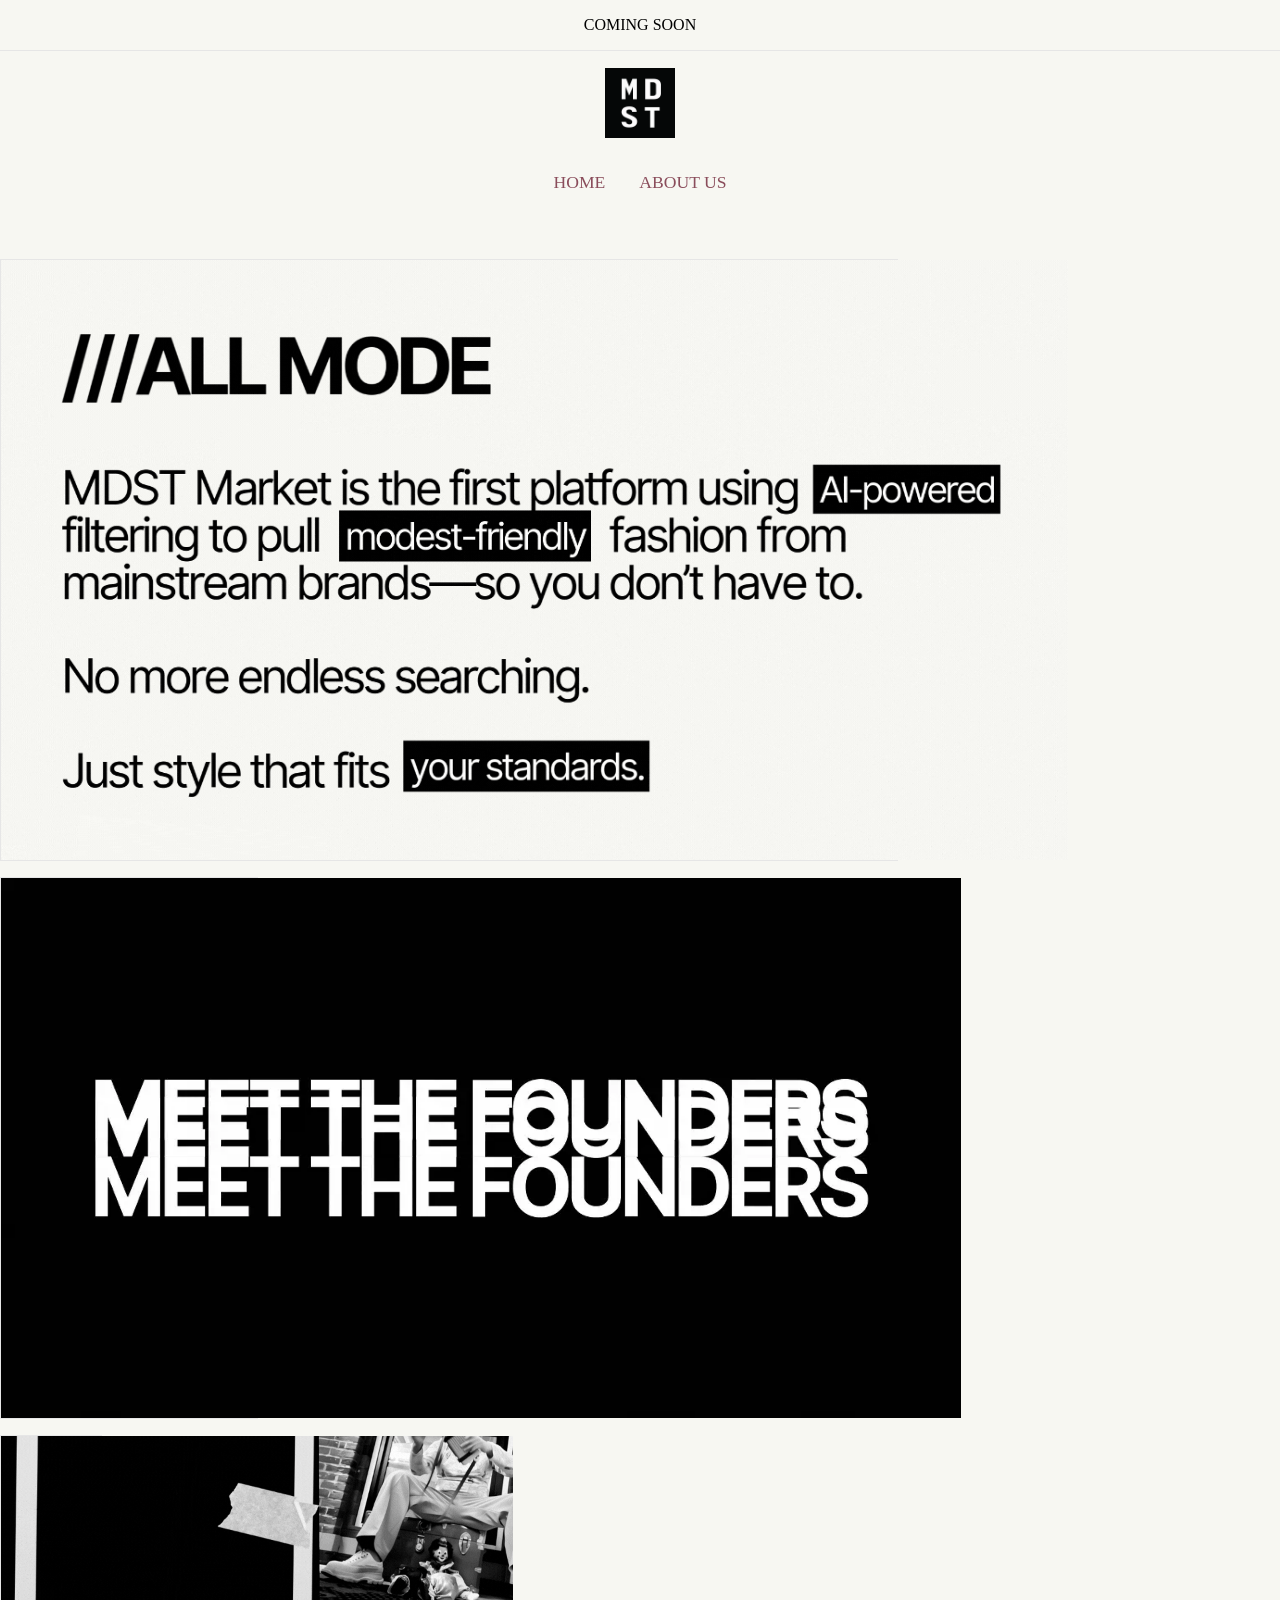
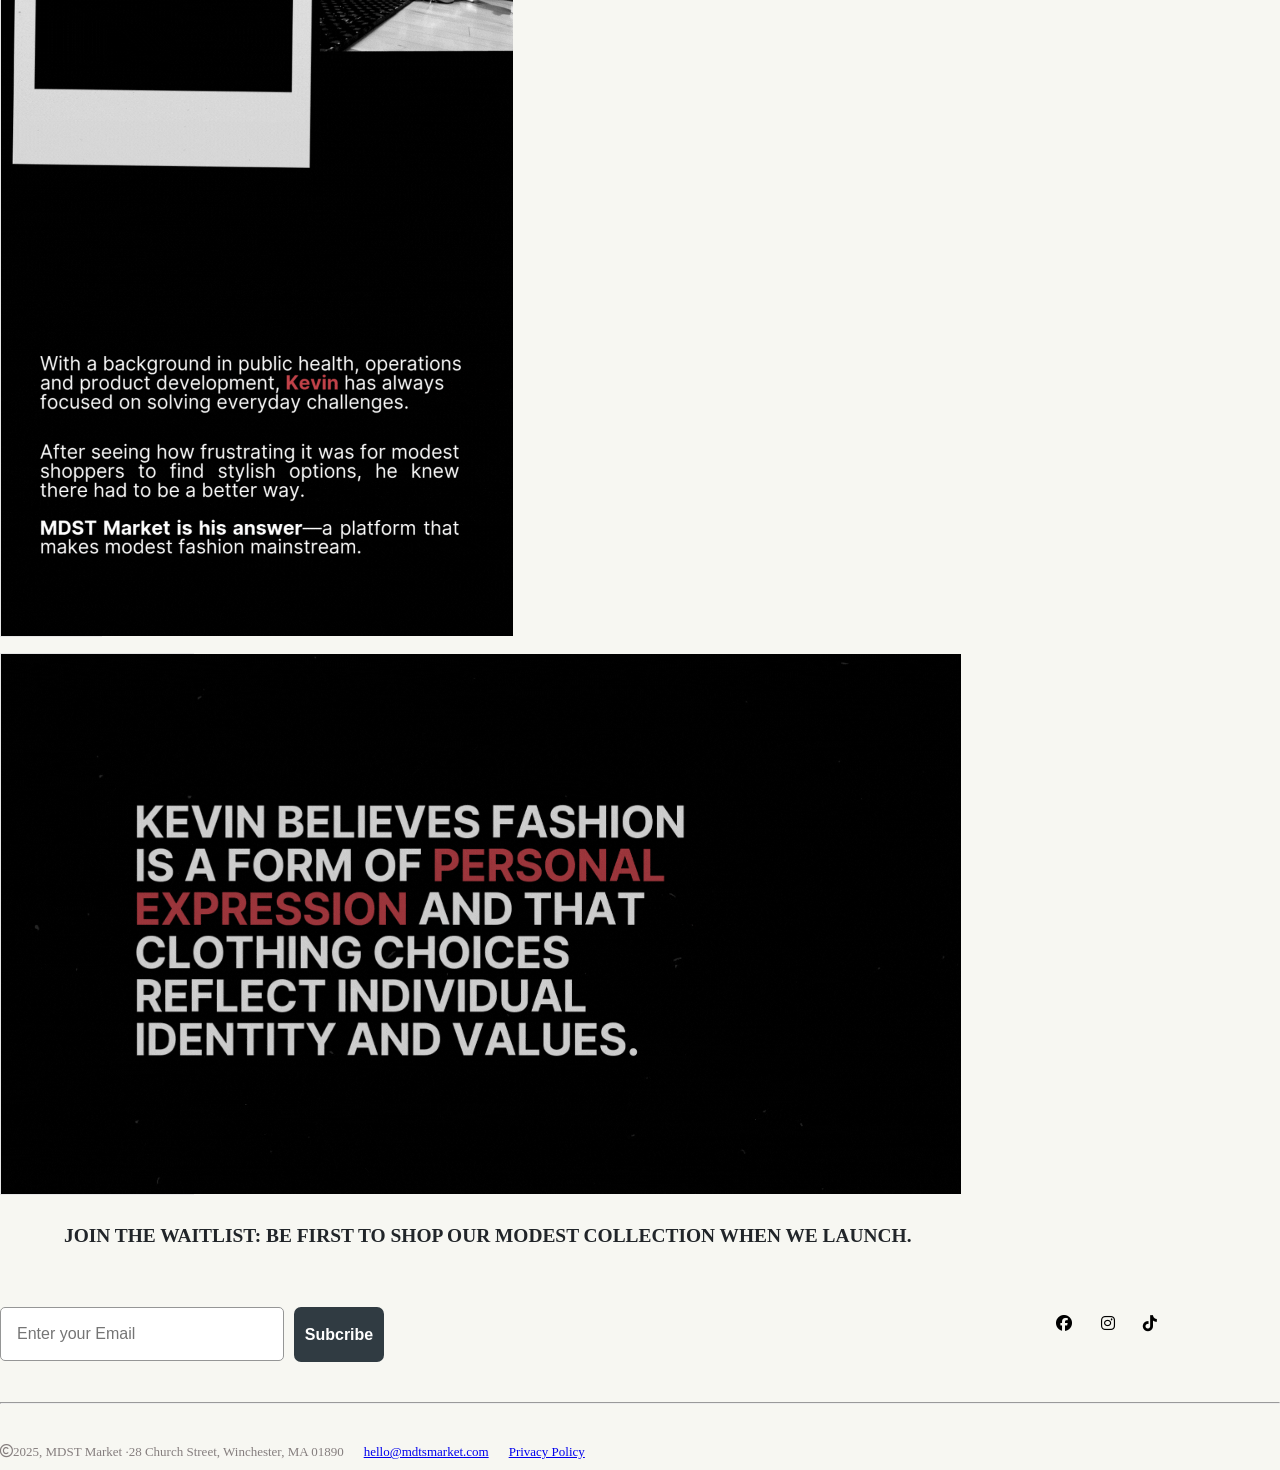
==== A-index.html @ ede2f34d "Add initial HTML and CSS files for MDTS Clone website - Created H-index.html and index.html for the " ====
<!doctype html>
<html lang="en">
  <head>
    <meta charset="UTF-8" />
    <meta name="viewport" content="width=device-width, initial-scale=1.0" />
    <title>About Us</title>
    <link
      rel="stylesheet"
      href="https://cdnjs.cloudflare.com/ajax/libs/font-awesome/6.5.1/css/all.min.css"
    />
    <link rel="stylesheet" href="A-style.css" />
  </head>
  <body>
    <div class="nav-div">
        <nav>COMING SOON</nav>
      </div>
    <header>
      <div id="logo-div">
        <div id="logo">
          <img src="Assets/mdst_logo.png" class="logo" />
        </div>
        <div class="link">
          <a href="H-index.html" class="color" id="home">HOME</a>
          <a href="A-index.html" class="color" id="about-us">ABOUT US</a>
        </div>
      </div>
    </header>
    <div class="hero">
        <img src="Assets/one.gif">
    </div>
    <div class="second-img">
      <img src="Assets/two.webp" alt="">
    </div>
    <div class="third-img">
      <img src="Assets/three.gif" alt="">
    </div>
    <div class="fourth-img">
      <img src="Assets/four.gif" alt="">
    </div>
    <h3>
      JOIN THE WAITLIST: BE FIRST TO SHOP OUR MODEST COLLECTION WHEN WE LAUNCH.
    </h3>
    <div class="info-div">
      <div class="email">
        <div class="input">
          <input type="email" placeholder="Enter your Email" />
        </div>
        <div class="button">
          <button>Subcribe</button>
        </div>
      </div>
      <div class="social-links">
        <i class="fa-brands fa-facebook"></i>
        <i class="fa-brands fa-instagram"></i>
        <i class="fa-brands fa-tiktok"></i>
      </div>
    </div>
    <hr>
    <footer>
        <div class="footer-content">
            <p><i class="fa-regular fa-copyright"></i>2025, MDST Market ·28 Church Street, Winchester, MA 01890</p>
            <a href="#">hello@mdtsmarket.com</a>
            <a href="#">Privacy Policy</a>
        </div>
    </footer>
  </body>
</html>
---- A-style.css ----
* {
  margin: 0;
  padding: 0;
}
body {
  background-color: #f7f7f2;
  overflow: none;
}

header {
  position: sticky;
  top: 0;
  z-index: 1000;
  background-color: #f7f7f2;
}

.nav-div {
  border-bottom: 1px solid #e6e6e6;
}

nav {
  text-align: center;
  font-size: medium;
  color: 231f20;
  padding: 1rem;
}

.logo-div {
  position: sticky;
  top: 0;
  z-index: 1000;
}

#logo-div {
  position: sticky;
  top: 0;
  width: 100%;
  height: 160px;
  text-align: center;
  background-color: #f7f7f2;
}

.logo {
  width: 70px;
  height: 70px;
  margin-top: 15px;
  padding: 2px 0 0;
}

.link {
  margin-top: 30px;
}

.link .color {
  color: #8a4d5b;
  font-size: 17.6px;
  font-weight: 400;
  text-decoration: none;
}

.link #home {
  margin-right: 30px;
}

.link #home:hover {
  text-decoration: underline;
}

.link #home:active {
  text-decoration: underline;
}

.link #about-us:hover {
  text-decoration: underline;
}

.link #about-us:active {
  text-decoration: underline;
}

.hero {
  margin-top: 3rem;
  background-color: #f7f7f2;
  border: 1px solid #e6e6e6;
  width: 70%;
  height: 600px;
  display: flex;
  justify-self: center;
}

.hero-img img {
  width: 100%;
  height: 400px;
  font-size: large;
}

.second-img {
  margin-top: 1rem;
  background-color: #f7f7f2;
  border: 1px solid #e6e6e6;
  width: 20%;
  height: 540px;
  display: flex;
  justify-self: center;
  margin-right: 680px;
}
.second-img image {
  width: 100%;
  height: 400px;
  font-size: large;
  padding: 1rem;
}

.third-img {
  margin-top: 1rem;
  background-color: #f7f7f2;
  border: 1px solid #e6e6e6;
  width: 100px;
  height: 800px;
  display: flex;
  justify-self: center;
  margin-right: 660px;
  margin-right: 850px;
}

.third-img image {
  width: 100%;
  height: 400px;
  /* font-size: large; */
  padding: 1rem;
}

.fourth-img {
  margin-top: 1rem;
  background-color: #f7f7f2;
  border: 1px solid #e6e6e6;
  width: 15%;
  height: 540px;
  display: flex;
  justify-self: center;
  margin-right: 750px;
}

h3 {
  margin-top: 30px;
  margin-left: 64px;
  font-size: 19.4px;
  color: #212529;
}

.info-div {
  width: 91%;
  display: flex;
  justify-content: space-between;
  justify-self: center;
  margin-top: 60px;
}

.email {
  display: flex;
  width: 33%;
}

.input {
  background-color: #f7f7f2;
  border: none;
  border-radius: 7px;
}

.input input {
  padding: 1rem;
  border-radius: 5px;
  width: 250px;
  height: 20px;
  font-size: medium;
  border: 1px solid #959696;
}

.button button {
  width: 90px;
  height: 55px;
  font-size: medium;
  font-weight: bold;
  /* padding: 1rem; */
  border-radius: 7px;
  margin-left: 10px;
  border: none;
  color: white;
  background-color: #303b42;
}

.social-links {
  width: 10%;

  display: flex;
  justify-content: space-between;
}

.social-links i {
  padding: 0.5rem;
}

hr {
  margin-top: 40px;
}

.footer-content {
  width: 90%;
  margin-top: 40px;
  display: flex;
  justify-self: center;
  margin-bottom: 10px;
}

p {
  font-size: small;
  color: #857e7e;
}

.footer-content a {
  margin-left: 20px;
  font-size: small;
  color: 4444ea;
}
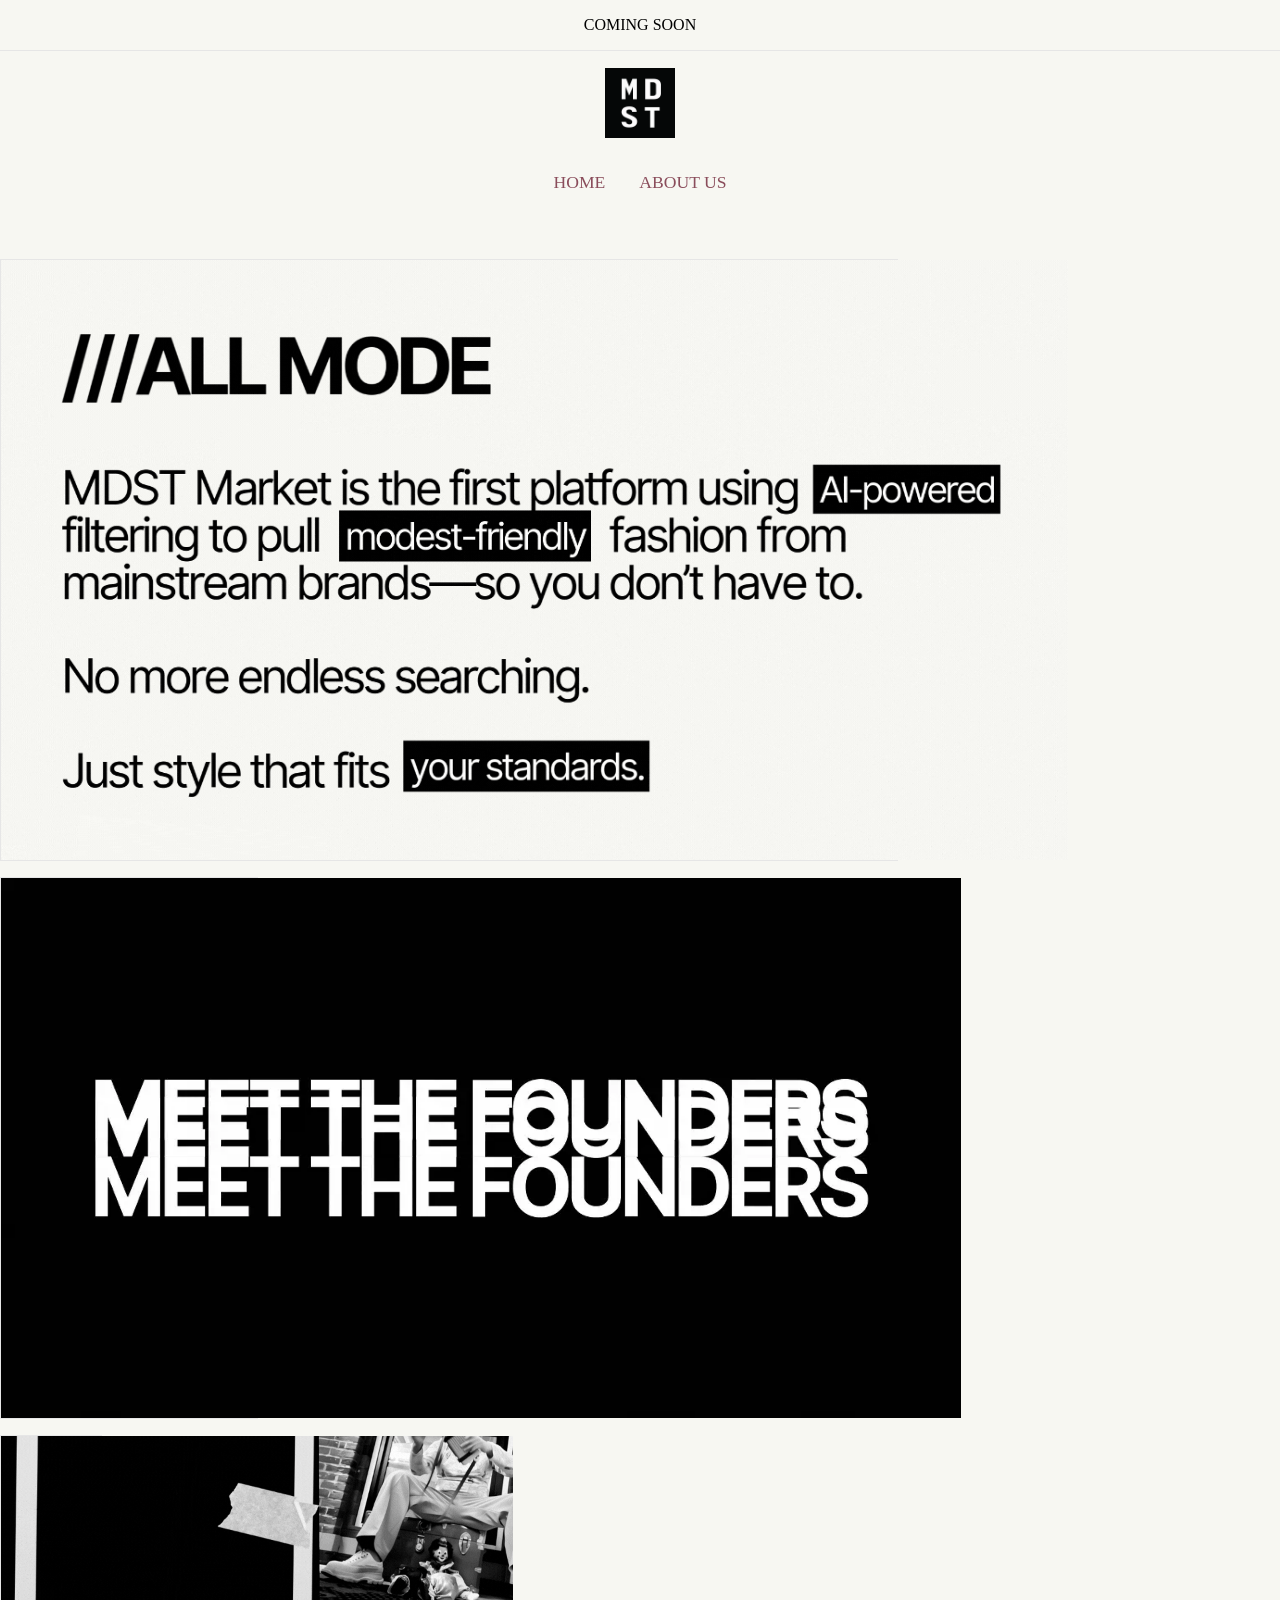
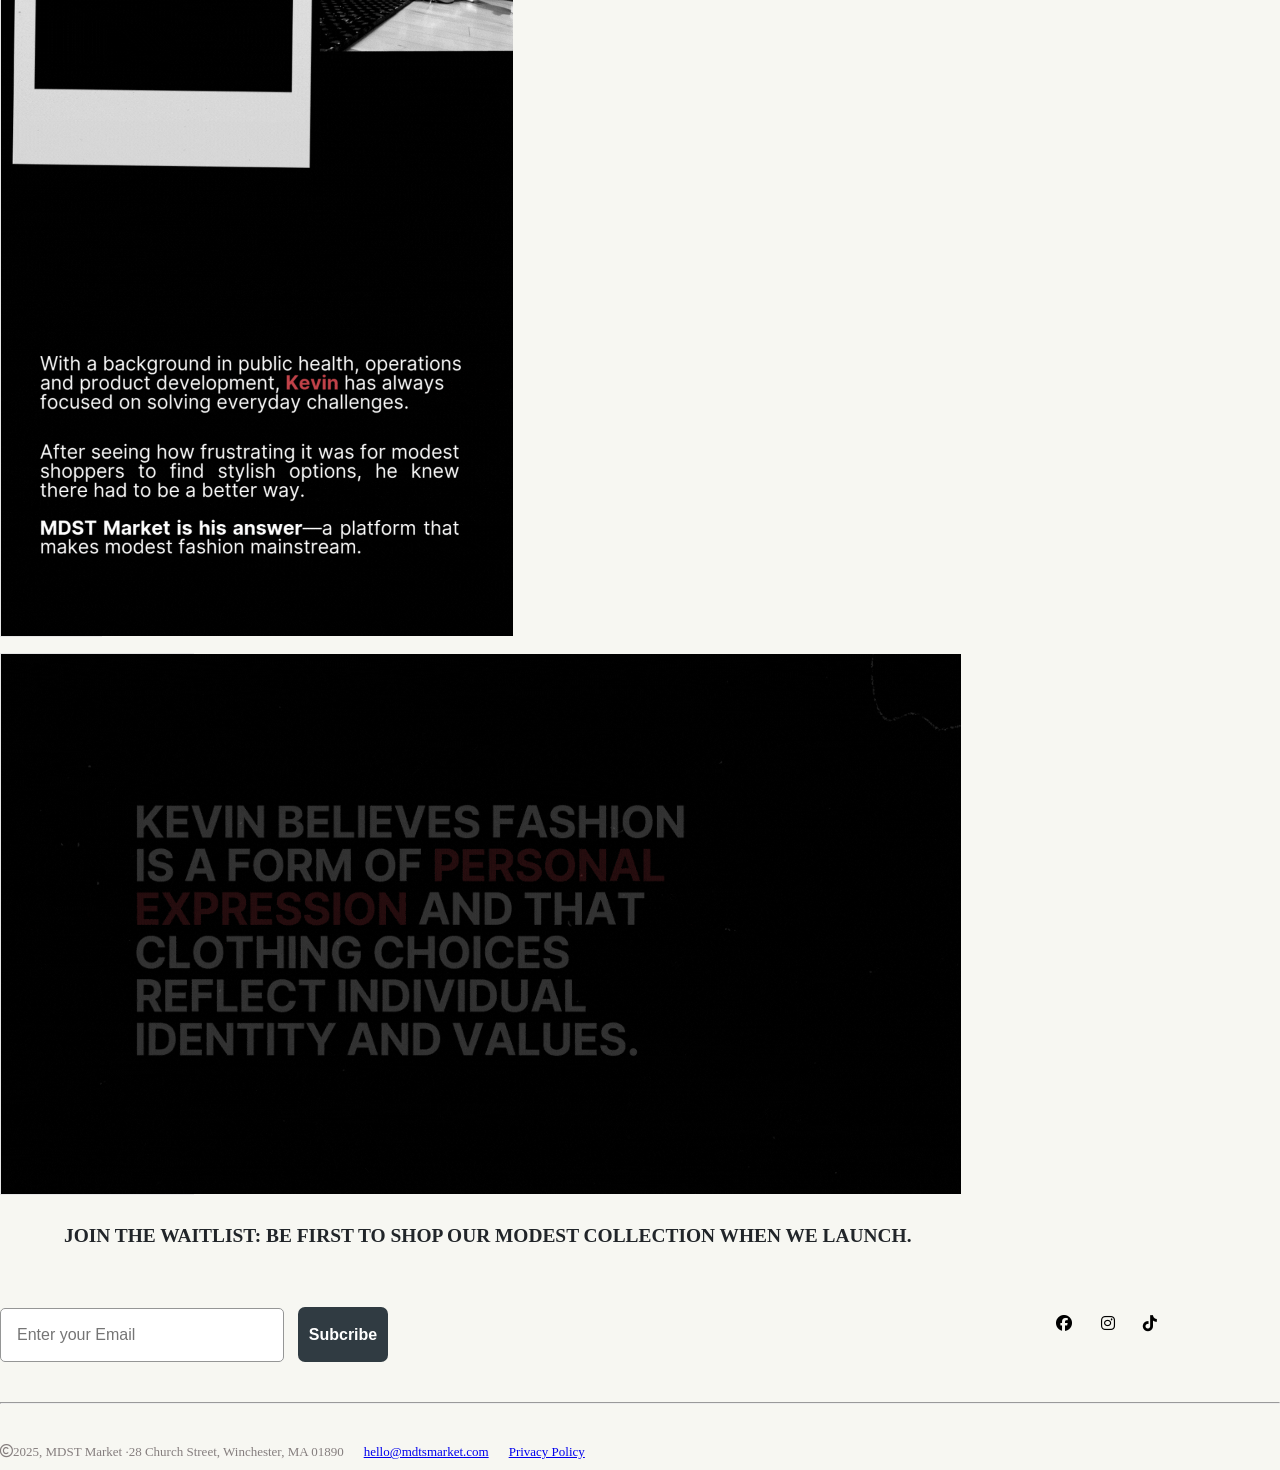
==== commit af7a1439: "Add mobile styles and restructure HTML for better responsiveness" ====
--- a/A-index.html
+++ b/A-index.html
@@ -9,59 +9,63 @@
       href="https://cdnjs.cloudflare.com/ajax/libs/font-awesome/6.5.1/css/all.min.css"
     />
     <link rel="stylesheet" href="A-style.css" />
+    <link rel="stylesheet" href="A-phone-style.css" />
   </head>
   <body>
-    <div class="nav-div">
+    <section class="section">
+      <div class="nav-div">
         <nav>COMING SOON</nav>
       </div>
-    <header>
-      <div id="logo-div">
-        <div id="logo">
-          <img src="Assets/mdst_logo.png" class="logo" />
+      <header>
+        <div id="logo-div">
+          <div id="logo">
+            <img src="Assets/mdst_logo.png" class="logo" />
+          </div>
+          <div class="link">
+            <a href="H-index.html" class="color" id="home">HOME</a>
+            <a href="A-index.html" class="color" id="about-us">ABOUT US</a>
+            <i class="fa-solid fa-bars" id="bars"></i>
+          </div>
         </div>
-        <div class="link">
-          <a href="H-index.html" class="color" id="home">HOME</a>
-          <a href="A-index.html" class="color" id="about-us">ABOUT US</a>
+      </header>
+      <div class="hero">
+        <img src="Assets/one.gif" />
+      </div>
+      <div class="second-img">
+        <img src="Assets/two.webp" alt="" />
+      </div>
+      <div class="third-img">
+        <img src="Assets/three.gif" alt="" />
+      </div>
+      <div class="fourth-img">
+        <img src="Assets/four.gif" alt="" />
+      </div>
+      <h3>
+        JOIN THE WAITLIST: BE FIRST TO SHOP OUR MODEST COLLECTION WHEN WE
+        LAUNCH.
+      </h3>
+      <div class="info-div">
+        <div class="input">
+          <input type="email" placeholder="Enter your Email" />
+          <button class="button">Subcribe</button>
+        </div>
+        <div class="social-links">
+          <i class="fa-brands fa-facebook"></i>
+          <i class="fa-brands fa-instagram"></i>
+          <i class="fa-brands fa-tiktok"></i>
         </div>
       </div>
-    </header>
-    <div class="hero">
-        <img src="Assets/one.gif">
-    </div>
-    <div class="second-img">
-      <img src="Assets/two.webp" alt="">
-    </div>
-    <div class="third-img">
-      <img src="Assets/three.gif" alt="">
-    </div>
-    <div class="fourth-img">
-      <img src="Assets/four.gif" alt="">
-    </div>
-    <h3>
-      JOIN THE WAITLIST: BE FIRST TO SHOP OUR MODEST COLLECTION WHEN WE LAUNCH.
-    </h3>
-    <div class="info-div">
-      <div class="email">
-        <div class="input">
-          <input type="email" placeholder="Enter your Email" />
-        </div>
-        <div class="button">
-          <button>Subcribe</button>
-        </div>
+    </section>
+    <hr />
+    <footer>
+      <div class="footer-content">
+        <p>
+          <i class="fa-regular fa-copyright"></i>2025, MDST Market ·28 Church
+          Street, Winchester, MA 01890
+        </p>
+        <a href="#">hello@mdtsmarket.com</a>
+        <a href="#">Privacy Policy</a>
       </div>
-      <div class="social-links">
-        <i class="fa-brands fa-facebook"></i>
-        <i class="fa-brands fa-instagram"></i>
-        <i class="fa-brands fa-tiktok"></i>
-      </div>
-    </div>
-    <hr>
-    <footer>
-        <div class="footer-content">
-            <p><i class="fa-regular fa-copyright"></i>2025, MDST Market ·28 Church Street, Winchester, MA 01890</p>
-            <a href="#">hello@mdtsmarket.com</a>
-            <a href="#">Privacy Policy</a>
-        </div>
     </footer>
   </body>
 </html>
--- a/A-style.css
+++ b/A-style.css
@@ -51,6 +51,10 @@
   margin-top: 30px;
 }
 
+.link #bars {
+  display: none;
+}
+
 .link .color {
   color: #8a4d5b;
   font-size: 17.6px;
@@ -176,7 +180,7 @@
   border: 1px solid #959696;
 }
 
-.button button {
+.button {
   width: 90px;
   height: 55px;
   font-size: medium;
--- a/A-phone-style.css
+++ b/A-phone-style.css
@@ -0,0 +1,187 @@
+@media (min-width: 0px) and (max-width: 460px) {
+  * {
+    margin: 0;
+    padding: 0;
+  }
+
+  body {
+    background-color: #f7f7f2;
+  }
+
+  .section {
+    display: flex;
+    flex-direction: column;
+    justify-content: center;
+    margin-left: 20px;
+    background: none;
+  }
+
+  nav {
+    margin-left: 50px;
+  }
+
+  header {
+    position: sticky;
+    top: 0;
+    z-index: 1000;
+    background-color: #f7f7f2;
+  }
+
+  .nav.div nav {
+    display: flex;
+    justify-self: center;
+    background: none;
+  }
+
+  .link a {
+    display: none;
+  }
+
+  #bars {
+    display: flex;
+    justify-self: baseline;
+    font-size: 25px;
+    background-color: #f7f7f2;
+    margin: 70px 0px 0px 30px;
+  }
+
+  #logo-div {
+    position: sticky;
+    top: 0;
+    width: 400px;
+    height: 180px;
+    text-align: center;
+    background-color: #f7f7f2;
+    z-index: 1000;
+  }
+
+  .logo {
+    width: 70px;
+    height: 70px;
+    margin-top: 15px;
+    padding: 2px 0 0;
+    display: flex;
+    justify-self: center;
+  }
+
+  .divv {
+    text-align: center;
+    display: flex;
+    justify-content: center;
+  }
+
+  .hero {
+    width: 100px;
+    height: 180px;
+    display: flex;
+    justify-self: center;
+    background: none;
+    margin-left: 30px;
+  }
+
+  .second-img {
+    width: 100px;
+    height: 180px;
+    display: flex;
+    justify-self: center;
+    background: none;
+    margin-left: 30px;
+  }
+
+  .third-img {
+    width: 100px;
+    height: 300px;
+    background: none;
+    margin-left: 80px;
+  }
+
+  .fourth-img {
+    width: 100px;
+    height: 180px;
+    display: flex;
+    justify-self: center;
+    background: none;
+    margin-left: 30px;
+  }
+
+  h3 {
+    margin-right: 10px;
+  }
+
+  .info-div {
+    width: 91%;
+    display: flex;
+    justify-content: space-between;
+    justify-self: center;
+    margin-top: 60px;
+    flex-direction: column;
+    margin-left: 15px;
+  }
+
+  .input {
+    background-color: #f7f7f2;
+    border: none;
+    border-radius: 7px;
+    display: flex;
+  }
+
+  .input input {
+    padding: 1rem;
+    border-radius: 5px;
+    width: 250px;
+    height: 20px;
+    font-size: medium;
+    border: 1px solid #959696;
+  }
+
+  .button {
+    width: 90px;
+    height: 55px;
+    font-size: medium;
+    font-weight: bold;
+    padding: 0.5rem;
+    border-radius: 7px;
+    margin-left: 10px;
+    border: none;
+    color: white;
+    background-color: #303b42;
+  }
+
+  .social-links {
+    width: 10%;
+    display: flex;
+    flex-direction: row;
+    justify-content: space-between;
+    margin-top: 40px;
+    margin-left: 250px;
+    
+  }
+
+  .social-links i {
+    padding: 0.5rem;
+  }
+
+  hr {
+    margin-top: 40px;
+  }
+
+  .footer-content {
+    width: 400px;
+    margin-top: 20px;
+    margin-bottom: 20px;
+    display: flex;
+    flex-direction: column;
+    text-align: center;
+  }
+
+  p {
+    font-size: 10px;
+    color: #857e7e;
+  }
+
+  .footer-content a {
+    margin-left: 10px;
+    font-size: small;
+    color: 4444ea;
+  }
+}
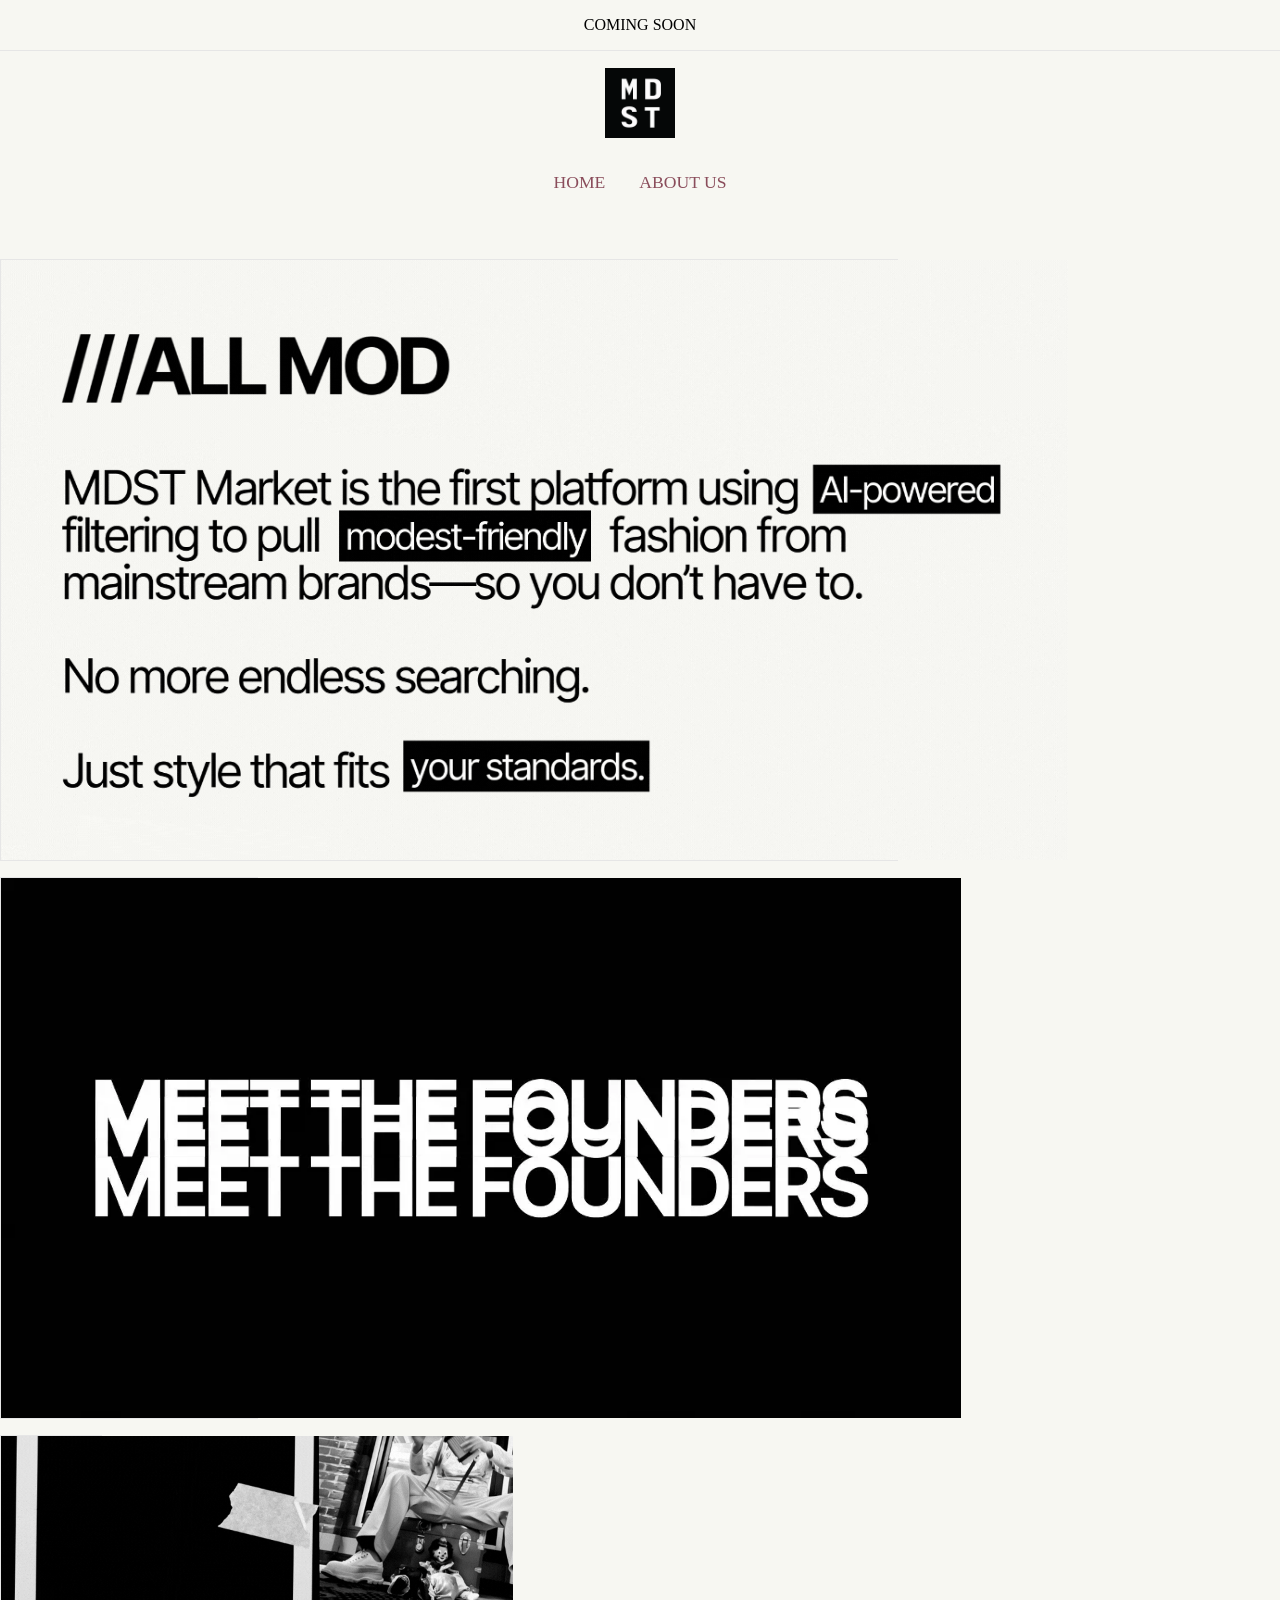
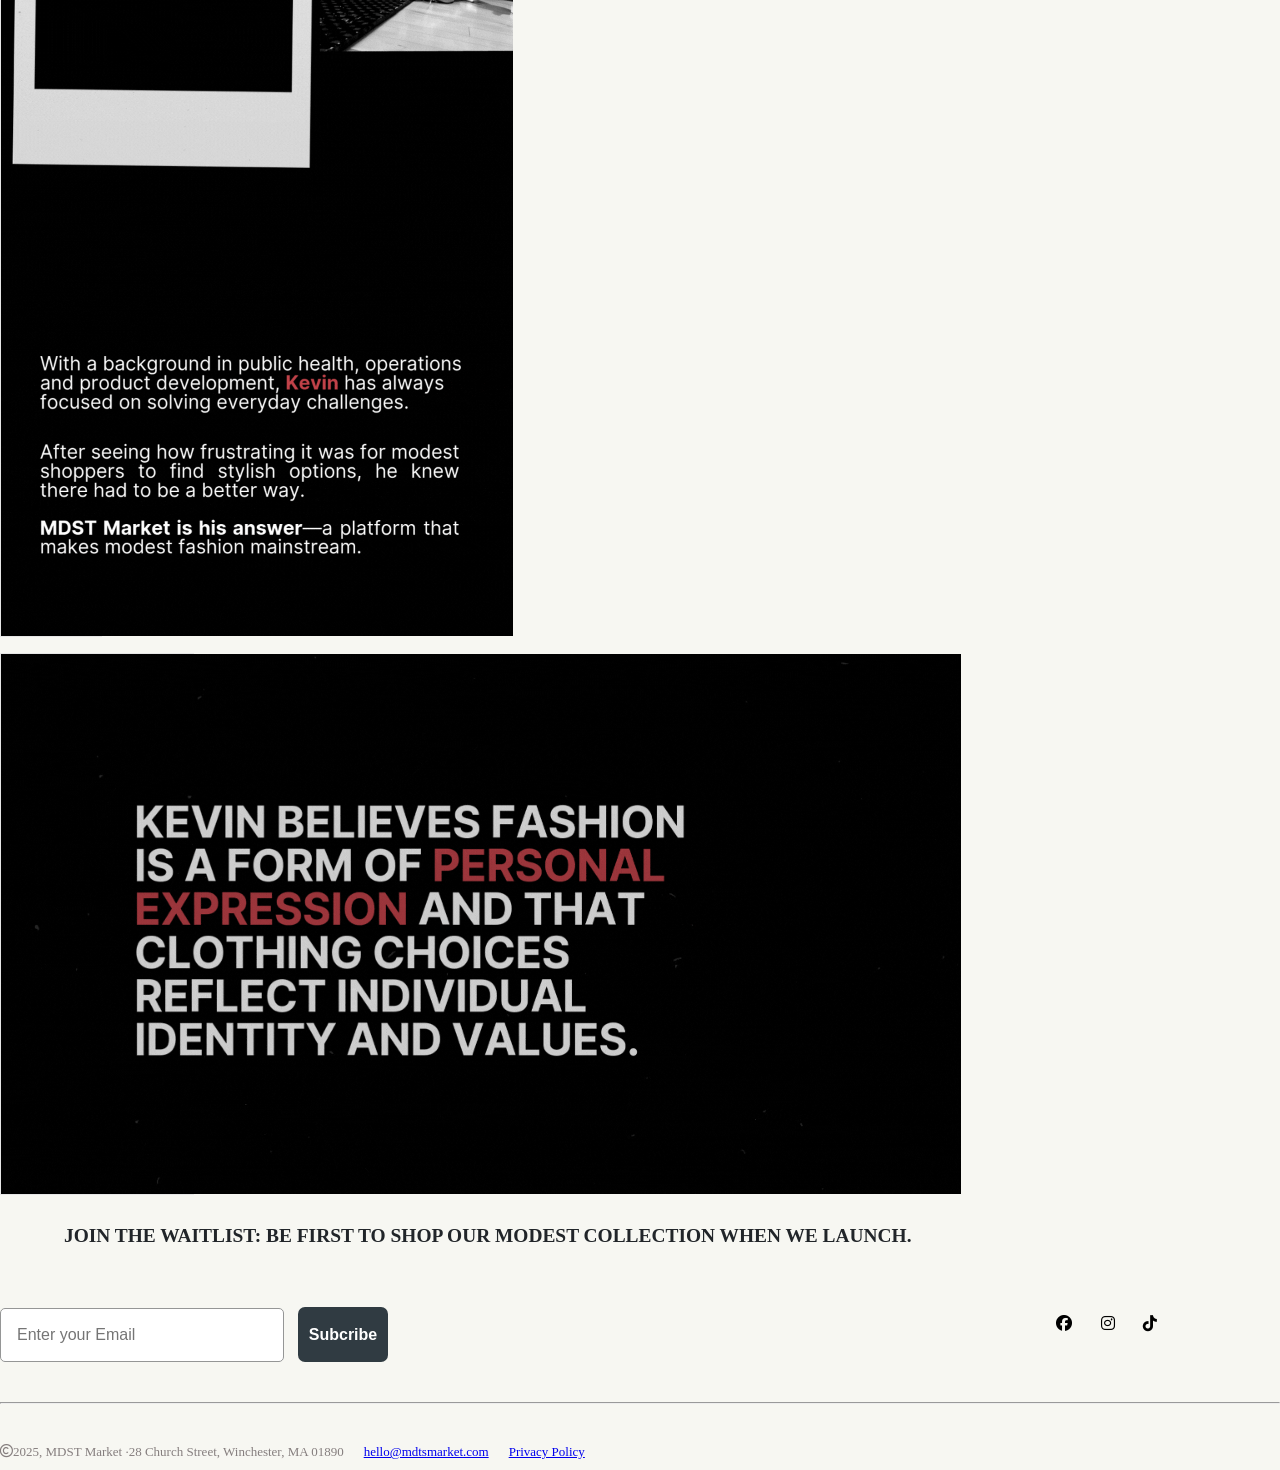
==== commit efdfc749: "Add tab styles for responsive design on tablet devices" ====
--- a/A-index.html
+++ b/A-index.html
@@ -10,6 +10,7 @@
     />
     <link rel="stylesheet" href="A-style.css" />
     <link rel="stylesheet" href="A-phone-style.css" />
+    <link rel="stylesheet" href="A-tab-style.css" />
   </head>
   <body>
     <section class="section">
--- a/A-phone-style.css
+++ b/A-phone-style.css
@@ -53,6 +53,7 @@
     text-align: center;
     background-color: #f7f7f2;
     z-index: 1000;
+    margin-top: 0px;
   }
 
   .logo {
--- a/A-tab-style.css
+++ b/A-tab-style.css
@@ -0,0 +1,191 @@
+@media (min-width: 460px) and (max-width: 1024px) {
+  * {
+    margin: 0;
+    padding: 0;
+  }
+
+  body {
+    background-color: #f7f7f2;
+  }
+
+  .section {
+    border: 1px solid blue;
+    display: flex;
+    flex-direction: column;
+    justify-self: center;
+    /* justify-content: center; */
+  }
+
+  nav{
+    display: flex;
+    justify-content: center;
+    
+  }
+
+  header {
+    position: sticky;
+    top: 0;
+    z-index: 1000;
+    background-color: #f7f7f2;
+  }
+
+  #logo-div {
+    position: sticky;
+    top: 0;
+    width: 100%;
+    height: 160px;
+    text-align: center;
+    background-color: #f7f7f2;
+    border: 1px solid black;
+    z-index: 1000;
+  }
+
+  .logo {
+    width: 70px;
+    height: 70px;
+    margin-top: 15px;
+    padding: 2px 0 0;
+  }
+
+  #bars {
+    display: flex;
+    justify-self: baseline;
+    font-size: 25px;
+    background-color: #f7f7f2;
+    margin: 70px 0px 0px 30px;
+  }
+
+  .link a {
+    display: none;
+  }
+
+  .divv {
+    text-align: center;
+    display: flex;
+    justify-content: center;
+  }
+
+  .hero {
+    width: 500px;
+    height: 300px;
+    display: flex;
+    justify-self: center;
+    background: none;
+    margin-left: 700px;
+    margin-top: 70px;
+  }
+
+  .hero img {
+    width: 500px;
+    height: 300px;
+  }
+
+  .second-img {
+    width: 500px;
+    height: 300px;
+    display: flex;
+    justify-self: center;
+    background: none;
+    margin-left: 700px;
+    margin-top: 30px;
+  }
+
+  .third-img {
+    width: 300px;
+    height: 500px;
+    background: none;
+    margin-left: 800px;
+    margin-top: 30px;
+  }
+
+  .fourth-img {
+    width: 500px;
+    height: 380px;
+    display: flex;
+    justify-self: center;
+    background: none;
+    margin-left: 700px;
+  }
+
+  h3 {
+    margin-right: 10px;
+    margin-left: 700px
+  }
+
+  .info-div {
+    width: 91%;
+    display: flex;
+    justify-content: space-between;
+    justify-self: center;
+    margin-top: 60px;
+    flex-direction: column;
+    margin-left: 15px;
+  }
+
+  .input {
+    background-color: #f7f7f2;
+    border: none;
+    border-radius: 7px;
+    display: flex;
+  }
+
+  .input input {
+    padding: 1rem;
+    border-radius: 5px;
+    width: 250px;
+    height: 20px;
+    font-size: medium;
+    border: 1px solid #959696;
+  }
+
+  .button {
+    width: 90px;
+    height: 55px;
+    font-size: medium;
+    font-weight: bold;
+    padding: 0.5rem;
+    border-radius: 7px;
+    margin-left: 10px;
+    border: none;
+    color: white;
+    background-color: #303b42;
+  }
+
+  .social-links {
+    width: 10%;
+    display: flex;
+    flex-direction: row;
+    justify-content: space-between;
+    margin-top: 40px;
+    margin-left: 250px;
+    
+  }
+
+  .social-links i {
+    padding: 0.5rem;
+  }
+
+  hr {
+    margin-top: 40px;
+  }
+
+  .footer-content {
+    width: 400px;
+    margin-top: 20px;
+    margin-bottom: 20px;
+    display: flex;
+    flex-direction: column;
+    text-align: center;
+  }
+
+  p {
+    font-size: 10px;
+    color: #857e7e;
+  }
+
+  .footer-content a {
+    margin-left: 10px;
+    font-size: small;
+    color: 4444ea;
+  }
+}
